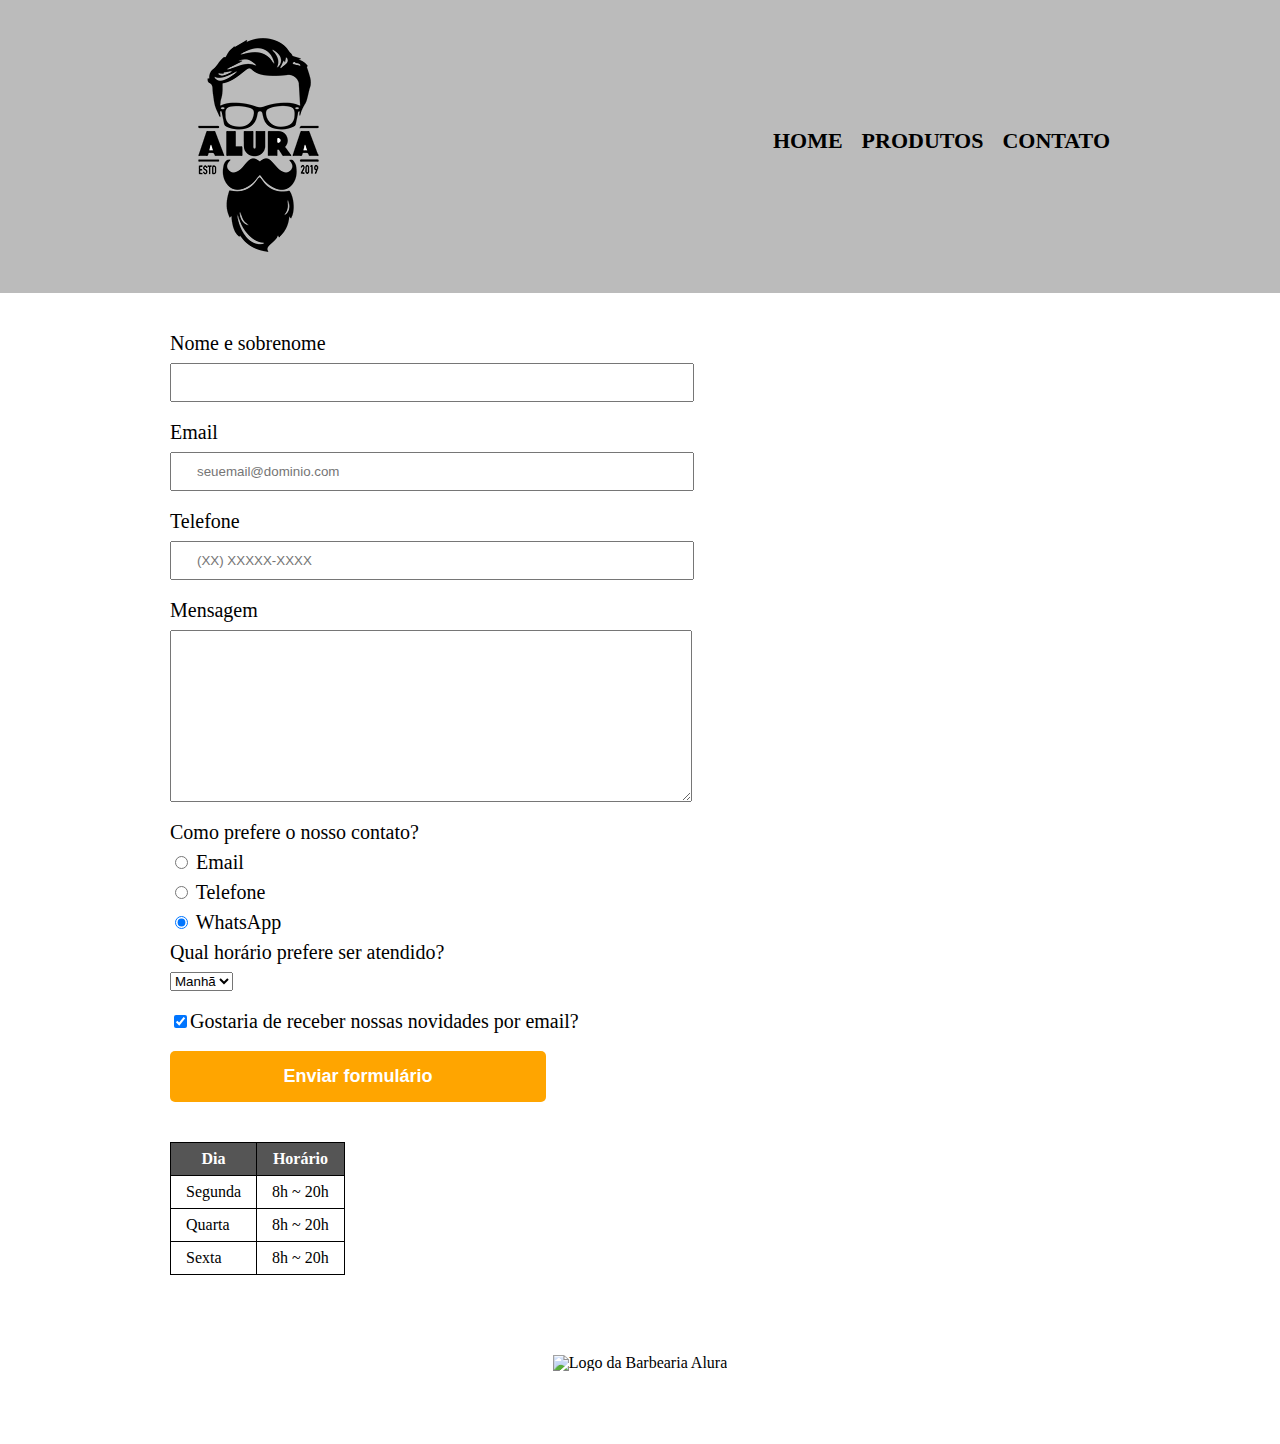
==== contato.html @ 4c1015e4 "oyes" ====
<!DOCTYPE html>
<html>
	<head>
		<meta charset="UTF-8">
		<title>Contato - Barbearia Alura</title>

		<link rel="stylesheet" href="reset.css">
		<link rel="stylesheet" href="style.css">
	</head>
	<body>
		<header>
			<div class="caixa">
				<h1><img src="logo.png" alt="Logo da Barbearia Alura"></h1>

				<nav>
					<ul>
						<li><a href="index.html">Home</a></li>
						<li><a href="produtos.html">Produtos</a></li>
						<li><a href="contato.html">Contato</a></li>
					</ul>
				</nav>
			</div>
		</header>

		<main>
			<form>
				<label for="nomesobrenome">Nome e sobrenome</label>
				<input type="text" id="nomesobrenome" class="input-padrao" required>

				<label for="email">Email</label>
				<input type="email" id="email" class="input-padrao" required placeholder="seuemail@dominio.com">

				<label for="telefone">Telefone</label>
				<input type="tel" id="telefone" class="input-padrao" required placeholder="(XX) XXXXX-XXXX">

				<label for="mensagem">Mensagem</label>
				<textarea cols="70" rows="10" id="mensagem" class="input-padrao" required></textarea>

				<fieldset>
					<legend>Como prefere o nosso contato?</legend>
					<label for="radio-email"><input type="radio" name="contato" value="email" id="radio-email"> Email</label>
					
					<label for="radio-telefone"><input type="radio" name="contato" value="telefone" id="radio-telefone"> Telefone</label>
					
					<label for="radio-whatsapp"><input type="radio" name="contato" value="whatsapp" id="radio-whatsapp" checked> WhatsApp</label>
				</fieldset>

				<fieldset>
					<legend>Qual horário prefere ser atendido?</legend>
					<select>
						<option>Manhã</option>
						<option>Tarde</option>
						<option>Noite</option>
					</select>
				</fieldset>

				<label class="checkbox"><input type="checkbox" checked>Gostaria de receber nossas novidades por email?</label>

				<input type="submit" value="Enviar formulário" class="enviar">
			</form>

			<table>
				<thead>
					<tr>
						<th>Dia</th>
						<th>Horário</th>
					</tr>
				</thead>
				<tbody>
					<tr>
						<td>Segunda</td>
						<td>8h ~ 20h</td>
					</tr>
					<tr>
						<td>Quarta</td>
						<td>8h ~ 20h</td>
					</tr>
					<tr>
						<td>Sexta</td>
						<td>8h ~ 20h</td>
					</tr>
				</tbody>
			</table>
		</main>

		<footer>
			<img src="logo-branco.png" alt="Logo da Barbearia Alura">
			<p class="copyright">&copy; Copyright Barbearia Alura - 2019</p>
		</footer>
	</body>
</html>
---- style.css ----
header {
	background: #BBBBBB;
	padding: 20px 0;
}

.caixa {
	position: relative;
	width: 940px;
	margin: 0 auto;
}

nav {
	position: absolute;
	top: 110px;
	right: 0;
}

nav li {
	display: inline;
	margin: 0 0 0 15px;
}

nav a {
	text-transform: uppercase;
	color: #000000;
	font-weight: bold;
	font-size: 22px;
	text-decoration: none;
}

nav a:hover {
	color: #C78C19;
	text-decoration: underline;
}

.produtos {
	width: 940px;
	margin: 0 auto;
	padding: 50px 0;
}

.produtos li {
	display: inline-block;
	text-align: center;
	width: 30%;
	vertical-align: top;
	margin: 0 1.5%;
	padding: 30px 20px;
	box-sizing: border-box;
	border: 2px solid #000000;
	border-radius: 10px;
}

.produtos li:hover {
	border-color: #C78C19;
}

.produtos li:active {
	border-color: #088C19;	
}

.produtos li:hover h2 {
	font-size: 34px;
}

.produtos h2 {
	font-size: 30px;
	font-weight: bold;
}

.produto-descricao {
	font-size: 18px;
}

.produto-preco {
	font-size: 22px;
	font-weight: bold;
	margin-top: 10px;
}

footer {
	text-align: center;
	background: url("bg.jpg");
	padding: 40px 0;
}

.copyright {
	color: #FFFFFF;
	font-size: 13px;
	margin: 20px 0 0;
}

main {
	width: 940px;
	margin: 0 auto;
}

form {
	margin: 40px 0;
}

form label, form legend {
	display:block;
	font-size: 20px;
	margin: 0 0 10px;
}

.input-padrao {
	display: block;
	margin: 0 0 20px;
	padding: 10px 25px;
	width: 50%;
}

.checkbox {
	margin: 20px 0;
}

.enviar {
	width:40%;
	padding: 15px 0;
	background: orange;
	color: white;
	font-weight: bold;
	font-size: 18px;
	border: none;
	border-radius: 5px;
	transition: 1s all;
	cursor: pointer;
}

.enviar:hover {
	background: darkorange;
	transform: scale(1.2);
}

table {
	margin: 20px 0 40px;
}

thead {
	background: #555555;
	color: white;
	font-weight: bold;
}

td, th {
	border: 1px solid #000000;
	padding: 8px 15px;
}
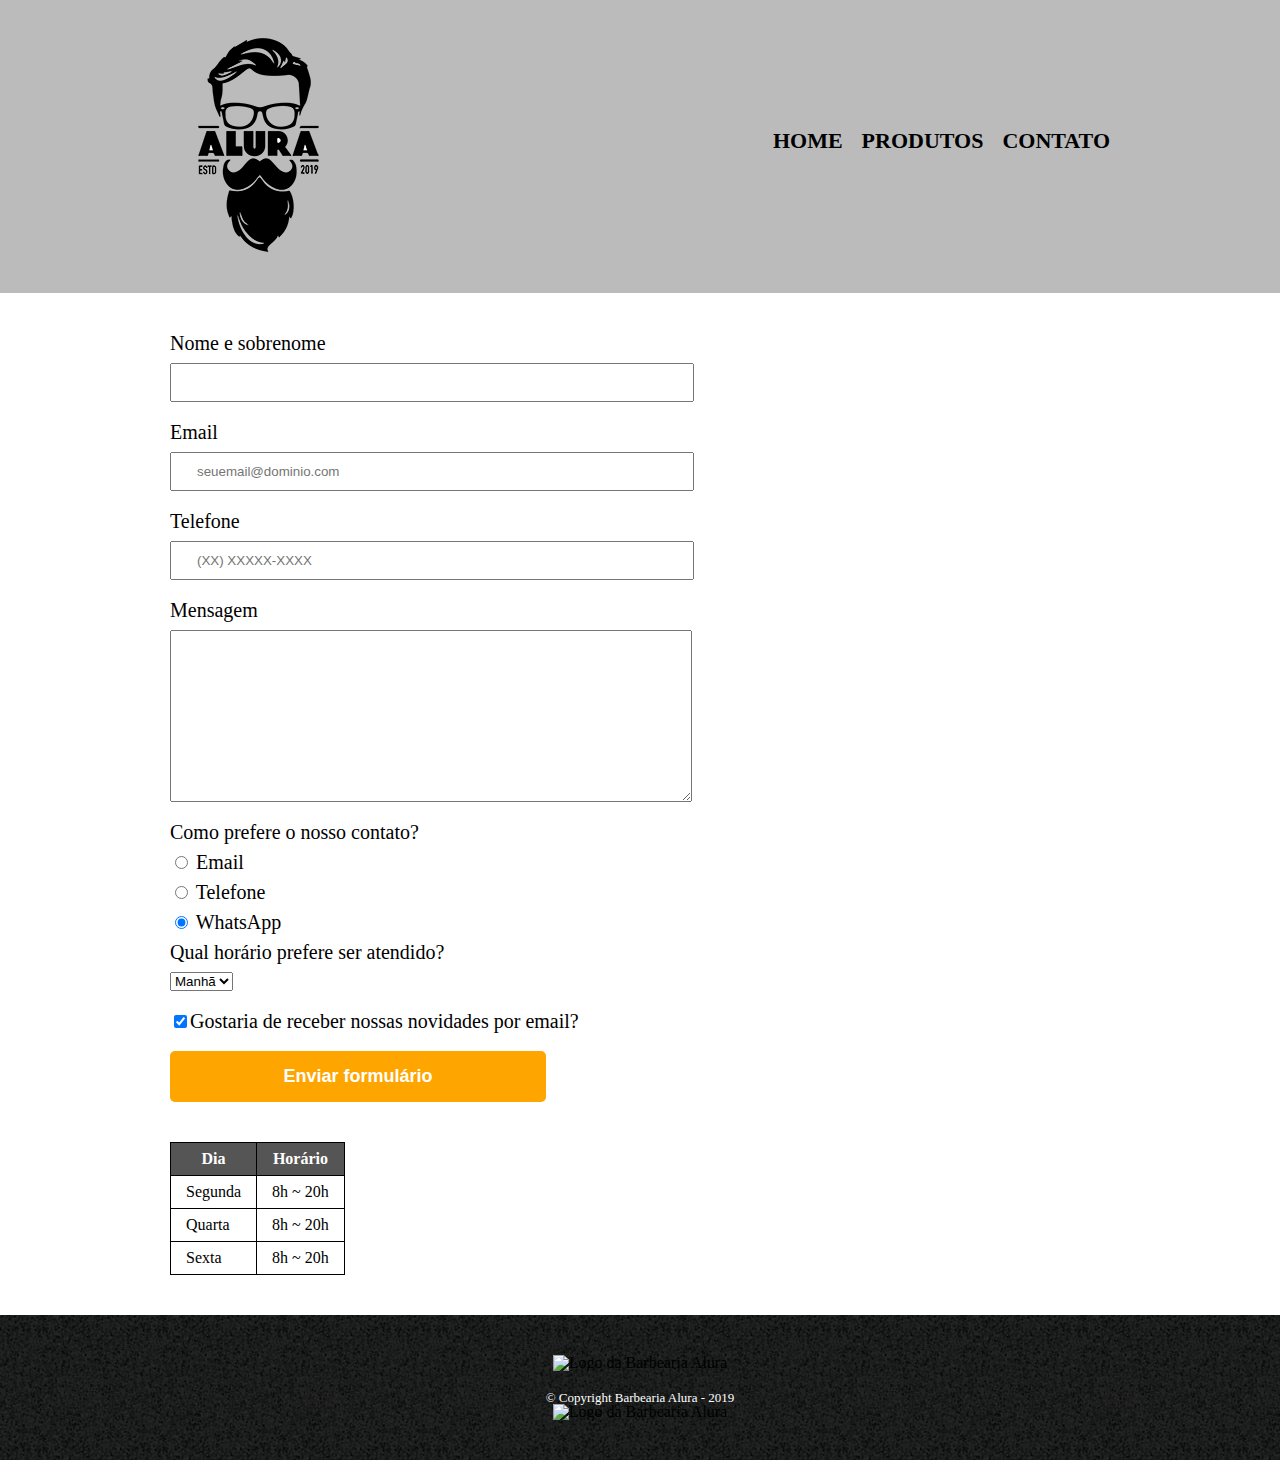
==== commit 6d52aff7: "a" ====
--- a/contato.html
+++ b/contato.html
@@ -86,6 +86,7 @@
 		<footer>
 			<img src="logo-branco.png" alt="Logo da Barbearia Alura">
 			<p class="copyright">&copy; Copyright Barbearia Alura - 2019</p>
+			<img src="bg.jpg" alt="Logo da Barbearia Alura">
 		</footer>
 	</body>
 </html>--- a/style.css
+++ b/style.css
@@ -80,7 +80,7 @@
 
 footer {
 	text-align: center;
-	background: url("bg.jpg");
+	background: url('../images/bg.jpg');
 	padding: 40px 0;
 }
 
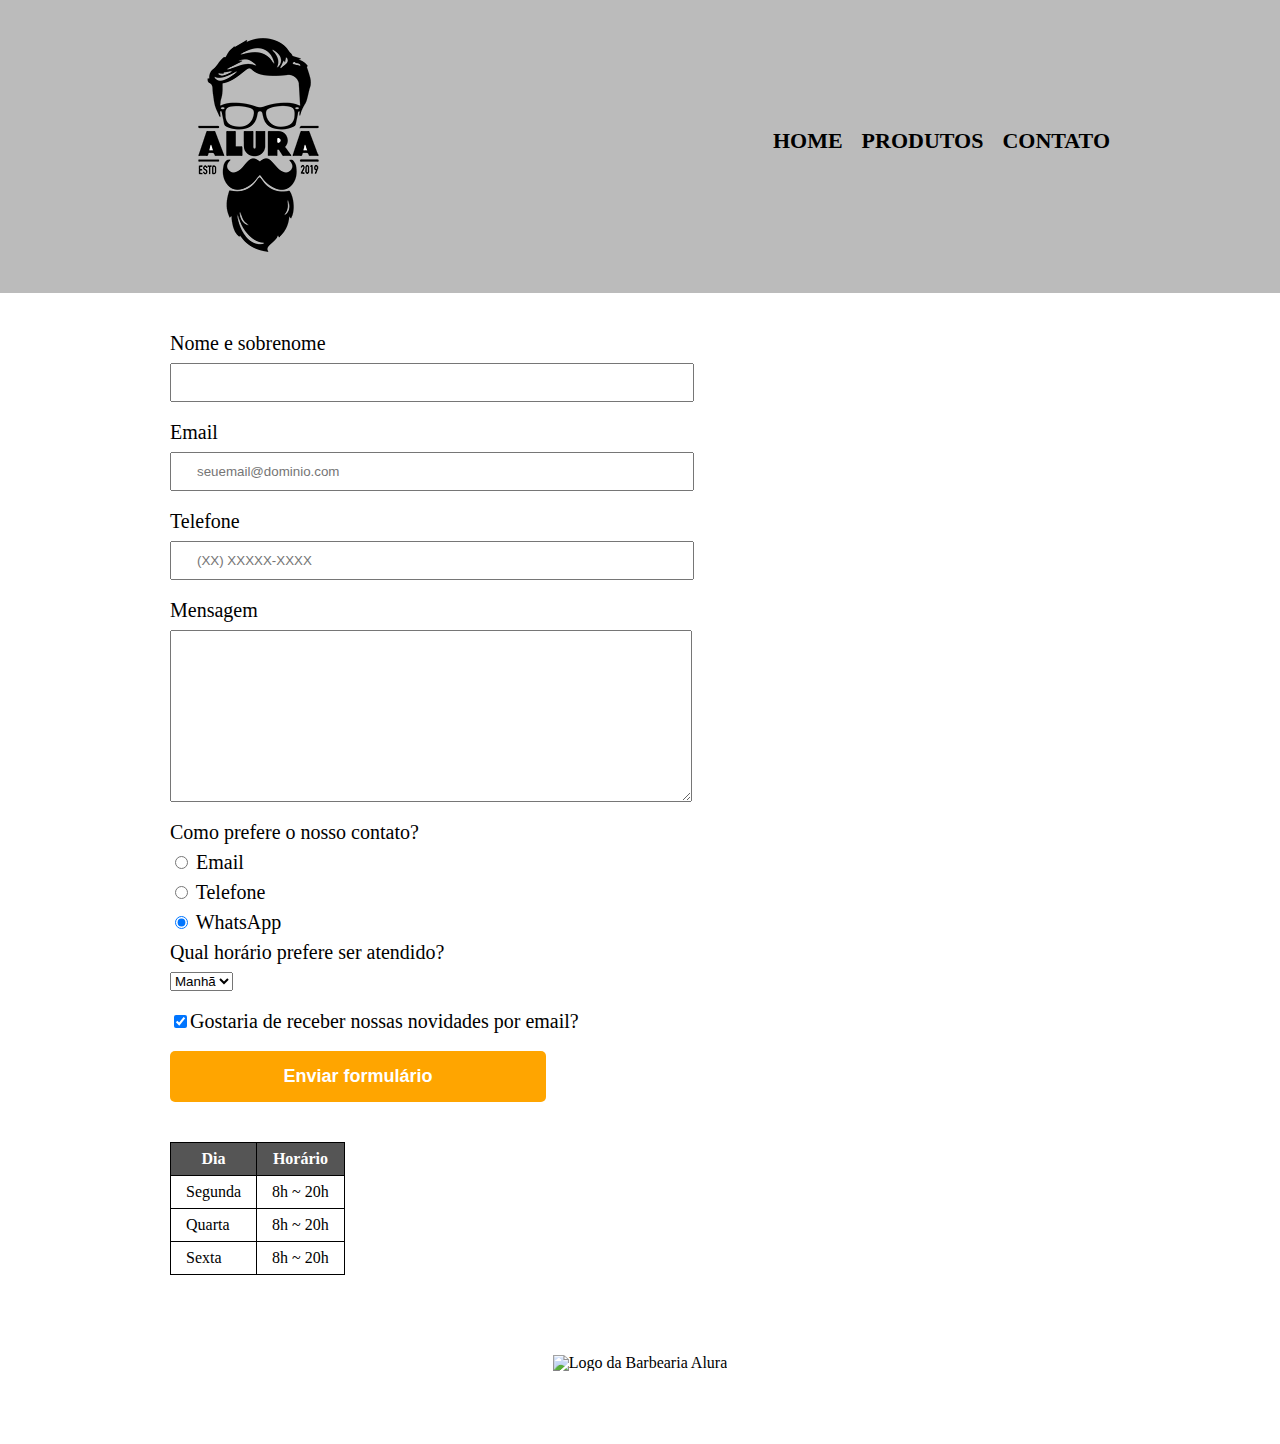
==== commit ec442adf: "boa nego" ====
--- a/contato.html
+++ b/contato.html
@@ -86,7 +86,6 @@
 		<footer>
 			<img src="logo-branco.png" alt="Logo da Barbearia Alura">
 			<p class="copyright">&copy; Copyright Barbearia Alura - 2019</p>
-			<img src="bg.jpg" alt="Logo da Barbearia Alura">
 		</footer>
 	</body>
 </html>--- a/style.css
+++ b/style.css
@@ -80,7 +80,7 @@
 
 footer {
 	text-align: center;
-	background: url('../images/bg.jpg');
+	background: url("bg.jpg");
 	padding: 40px 0;
 }
 
